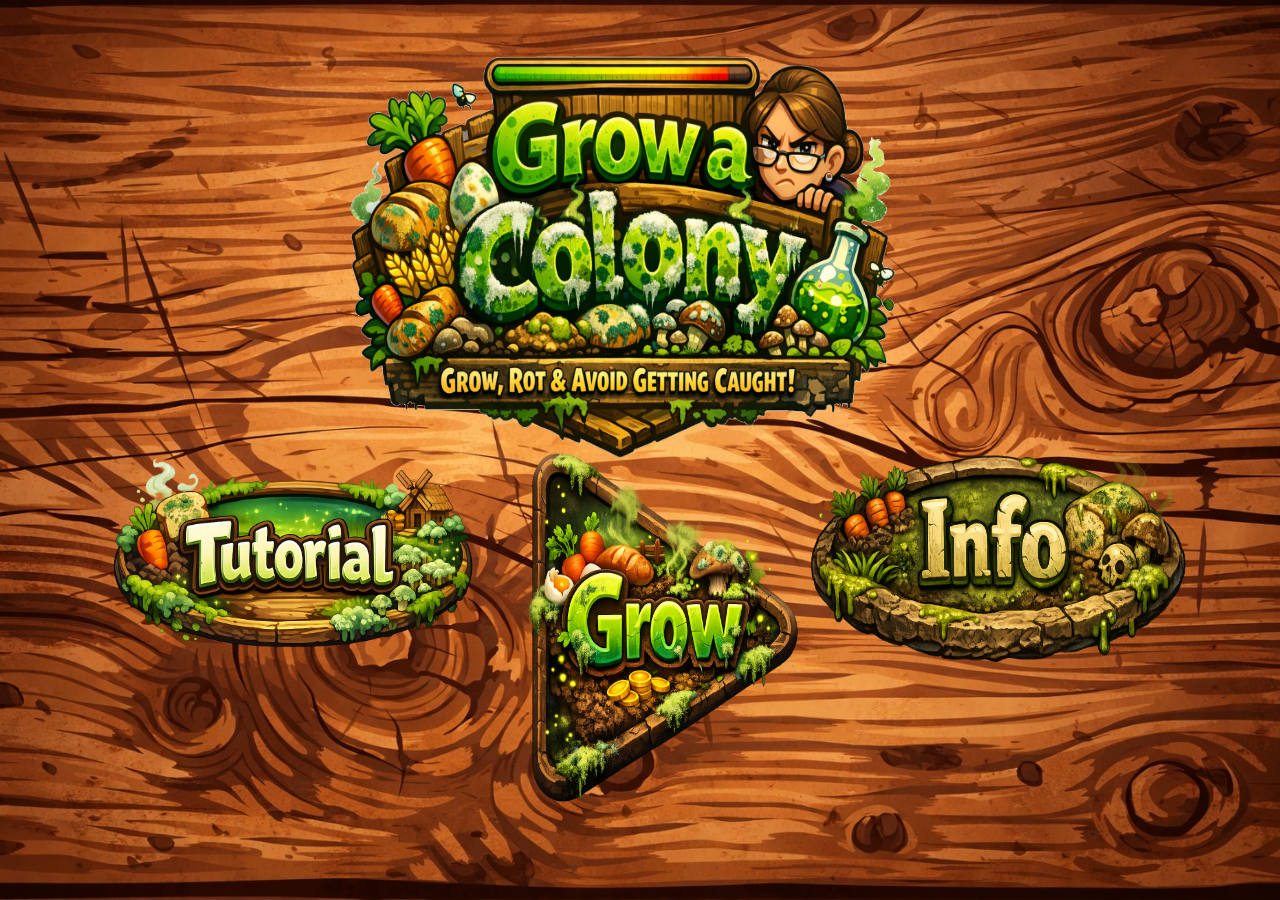
==== project/Html/index.html @ 1c987be9 "Angefangen mit den ersten Seiten, Startrseite fertig, Tutorial grundgerüst" ====
<!DOCTYPE html>
<html lang="en">
<head>
    <meta charset="UTF-8">
    <meta name="viewport" content="width=device-width, initial-scale=1.0">
    <title>Document</title>
    <link rel="stylesheet" href="../Css/index.css">
    <script src="../Js/Startseite.js" defer></script>
</head>
<body>
    <div id="main">
            <img id="hintergrund" src="../Img/Hintergrund.png" alt="Hintergrund">
            <img id="Tutorial" src="../Img/Tutorial.png" alt="Tutorial">
            <img id="Info" src="../Img/Info.png" alt="Info">
            <img id="Logo" src="../Img/Logo.png" alt="Logo">
            <img id="Play-Button" src="../Img/Play Button.png" alt="Play">
    </div>
</body>
</html>
---- project/Css/index.css ----
/*==============================================
============ Html Startseite design ============
/*=============================================*/
html, body {
    margin: 0;
    padding: 0;
    width: 100vw;  
    height: 100vh; 
    background-image: url('../Img/Spielhintergrund.jpeg'); 
    background-size: cover;       
    background-position: center;  
    background-repeat: no-repeat; 
    overflow: hidden;
}

/*==============================================
===============  Html Seite   ==================
/*=============================================*/
#main{
    width: 100vw;
    height: 100vh;
    position: relative; 
}

#hintergrund{
    width: 100vw;
    height: 100vh;
    position: absolute; 
    z-index: -200;
    top: 0;             
    left: 0;            
    user-select: none;     
    -webkit-user-drag: none; 
    -moz-user-select: none;  
    -ms-user-select: none;   
}

/*==============================================
==========  Html Buttons Startseite  ===========
/*=============================================*/
#Tutorial {
    height: 40vh;
    width: 35vw;
    position: absolute; 
    z-index: 100;
    top: 63%;           
    left: 23%;         
    transform: translate(-50%, -50%); 
    user-select: none;      
    -webkit-user-drag: none;   
}

#Info{
    height: 45vh;
    width: 35vw;
    position: absolute; 
    z-index: 100;
    top: 63%;           
    right: -13%;         
    transform: translate(-50%, -50%);     
    -webkit-user-drag: none; 
    user-select: none;
}

#Logo{
    height: 65vh;
    width: 55vw;
    position: absolute;
    z-index: 0; 
    top: 30%;           
    left: 50%;         
    transform: translate(-50%, -50%); 
    user-select: none;      
    -webkit-user-drag: none; 
}

#Play-Button{
    height: 45vh;
    width: 35vw;
    position: absolute; 
    z-index: 100;
    top: 70%;           
    right: 13%;         
    transform: translate(-50%, -50%); 
    user-select: none;      
    -webkit-user-drag: none; 
}
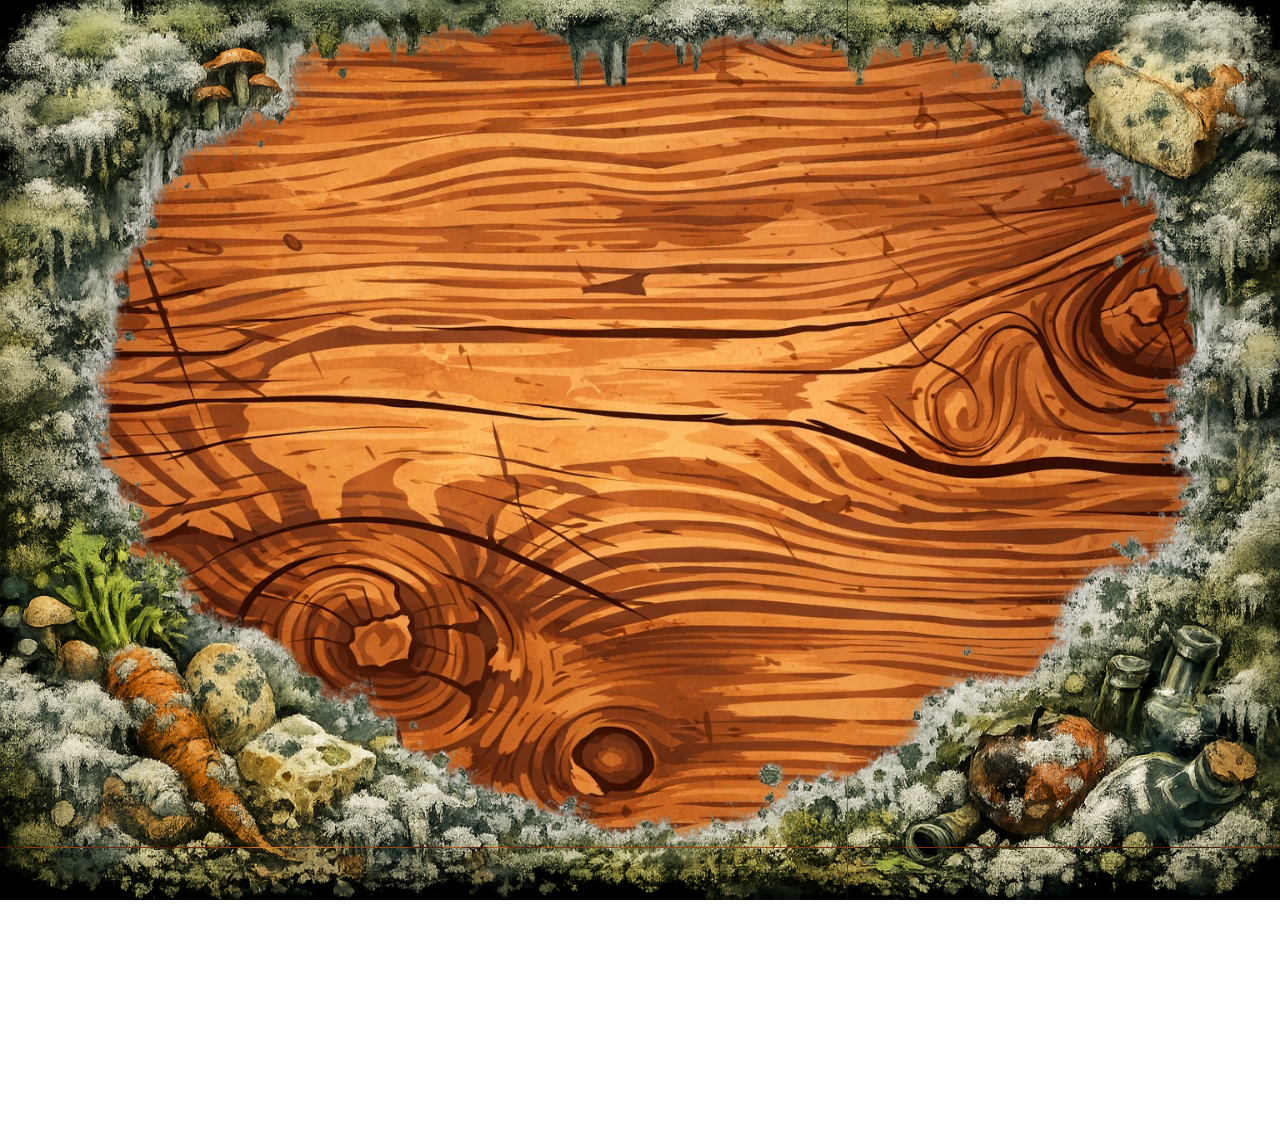
==== commit c7faf2ba: "Probe Gsap" ====
--- a/project/Html/index.html
+++ b/project/Html/index.html
@@ -5,6 +5,7 @@
     <meta name="viewport" content="width=device-width, initial-scale=1.0">
     <title>Document</title>
     <link rel="stylesheet" href="../Css/index.css">
+    <script src="https://cdn.jsdelivr.net/npm/gsap@3/dist/gsap.min.js"></script>
     <script src="../Js/Startseite.js" defer></script>
 </head>
 <body>
--- a/project/Css/index.css
+++ b/project/Css/index.css
@@ -1,87 +1,98 @@
 /*==============================================
 ============ Html Startseite design ============
-/*=============================================*/
+==============================================*/
 html, body {
     margin: 0;
     padding: 0;
-    width: 100vw;  
-    height: 100vh; 
-    background-image: url('../Img/Spielhintergrund.jpeg'); 
-    background-size: cover;       
-    background-position: center;  
-    background-repeat: no-repeat; 
+    width: 100vw;
+    height: 100vh;
+    background-image: url('../Img/Spielhintergrund.jpeg');
+    background-size: cover;
+    background-position: center;
+    background-repeat: no-repeat;
     overflow: hidden;
 }
 
 /*==============================================
 ===============  Html Seite   ==================
-/*=============================================*/
-#main{
+==============================================*/
+#main {
     width: 100vw;
     height: 100vh;
-    position: relative; 
+    position: relative;
+    z-index: 2;
 }
 
-#hintergrund{
+#hintergrund {
     width: 100vw;
     height: 100vh;
-    position: absolute; 
+    position: absolute;
     z-index: -200;
-    top: 0;             
-    left: 0;            
-    user-select: none;     
-    -webkit-user-drag: none; 
-    -moz-user-select: none;  
-    -ms-user-select: none;   
+    top: 0;
+    left: 0;
+    user-select: none;
+    -webkit-user-drag: none;
+    -moz-user-select: none;
+    -ms-user-select: none;
 }
 
 /*==============================================
 ==========  Html Buttons Startseite  ===========
-/*=============================================*/
+==============================================*/
 #Tutorial {
     height: 40vh;
     width: 35vw;
-    position: absolute; 
+    position: absolute;
     z-index: 100;
-    top: 63%;           
-    left: 23%;         
-    transform: translate(-50%, -50%); 
-    user-select: none;      
-    -webkit-user-drag: none;   
+    top: 63%;
+    left: 23%;
+    transform: translate(-50%, -50%);
+    user-select: none;
+    -webkit-user-drag: none;
 }
 
-#Info{
+#Info {
     height: 45vh;
     width: 35vw;
-    position: absolute; 
+    position: absolute;
     z-index: 100;
-    top: 63%;           
-    right: -13%;         
-    transform: translate(-50%, -50%);     
-    -webkit-user-drag: none; 
+    top: 63%;
+    right: -13%;
+    transform: translate(-50%, -50%);
+    -webkit-user-drag: none;
     user-select: none;
 }
 
-#Logo{
+#Logo {
     height: 65vh;
     width: 55vw;
     position: absolute;
-    z-index: 0; 
-    top: 30%;           
-    left: 50%;         
-    transform: translate(-50%, -50%); 
-    user-select: none;      
-    -webkit-user-drag: none; 
+    z-index: 0;
+    top: 30%;
+    left: 50%;
+    transform: translate(-50%, -50%);
+    user-select: none;
+    -webkit-user-drag: none;
 }
 
-#Play-Button{
+#Play-Button {
     height: 45vh;
     width: 35vw;
-    position: absolute; 
+    position: absolute;
     z-index: 100;
-    top: 70%;           
-    right: 13%;         
-    transform: translate(-50%, -50%); 
-    user-select: none;      
-    -webkit-user-drag: none; 
+    top: 70%;
+    right: 13%;
+    transform: translate(-50%, -50%);
+    user-select: none;
+    -webkit-user-drag: none;
+}
+
+/*==============================================
+============= GSAP Optimierung =================
+==============================================*/
+#Logo,
+#Tutorial,
+#Info,
+#Play-Button {
+    will-change: transform, opacity;
 }
